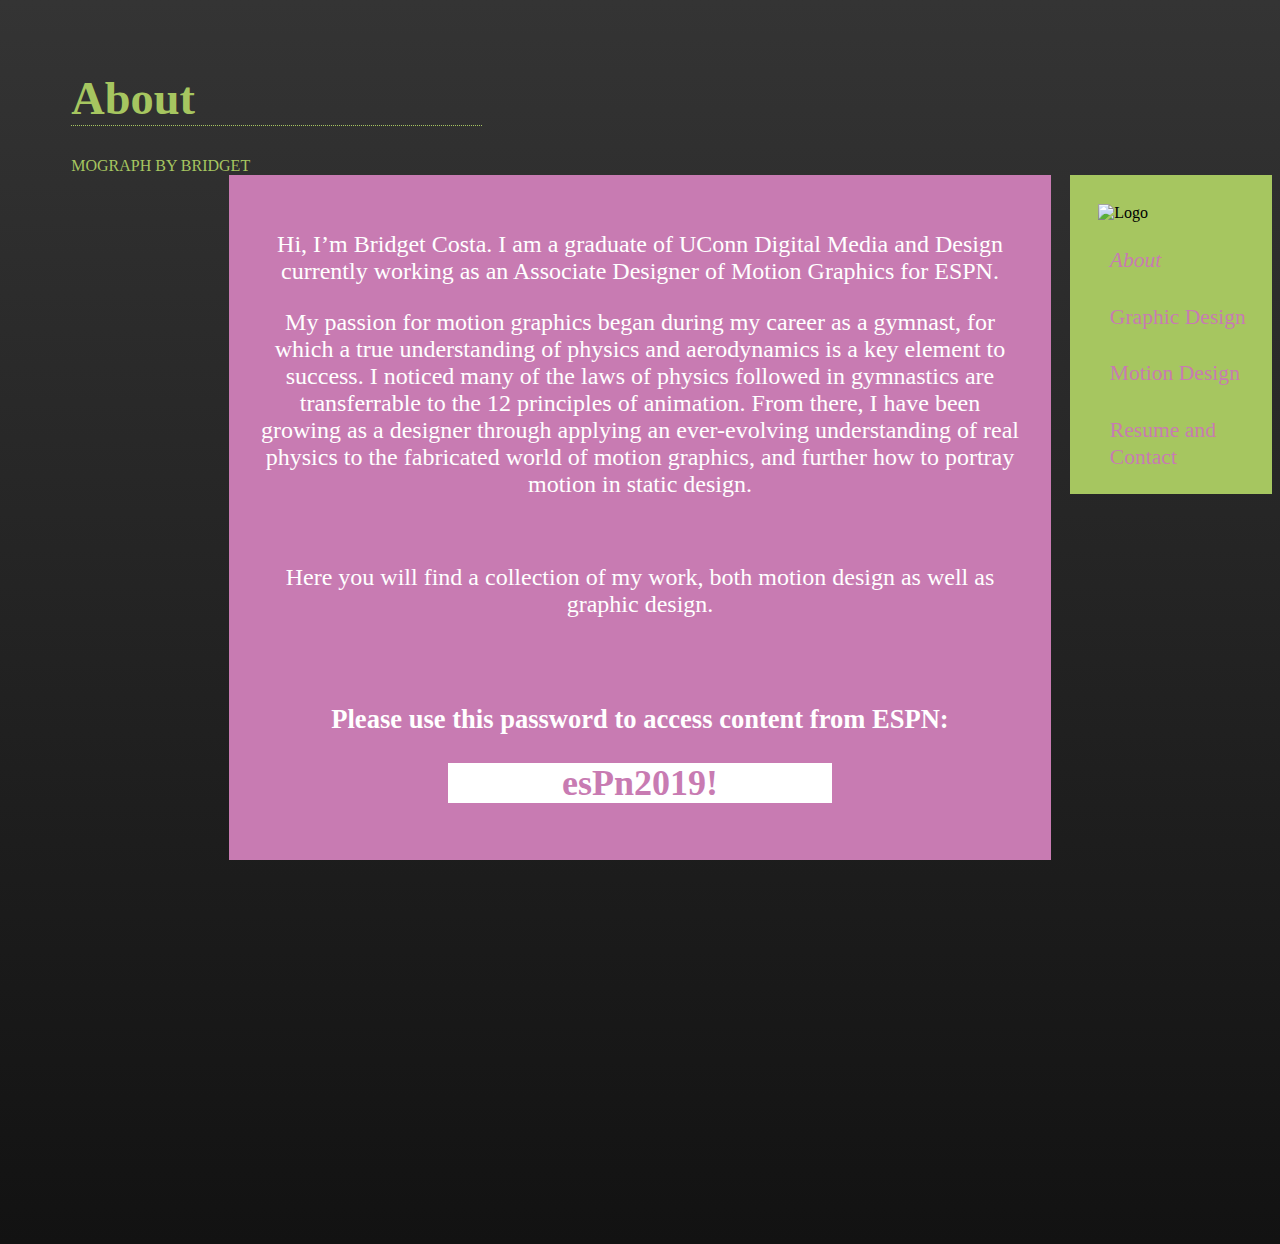
==== Index_MGBB.html @ c4e41a07 "Add files via upload" ====
<!doctype html>
<html>
<head>
<meta charset="UTF-8">
<title>About</title>
<link href="Index_MGBB.css" rel="stylesheet" type="text/css">
</head>
	
	
	<header>
		<h1>About</h1>
		<div id="mograph by bridget">MOGRAPH BY BRIDGET</div></header>

<body>
	<div id="menu">
		<img src="REEL/LOGO_Color.png" alt="Logo" id="menuLogo">
		<ul>
		<li class id="active"><a href="default.asp">About</a></li>
 		<li><a href="news.asp">Graphic Design</a></li>
  		<li><a href="contact.asp">Motion Design</a></li>
  		<li><a href="about.asp">Resume and Contact</a></li>
		</ul></div>
	
	<div id="content_R_parent">
	<div class="content_R" align="center">
	<p>Hi, I’m Bridget Costa. I am a graduate of UConn Digital Media and Design currently working as an Associate Designer of Motion Graphics for ESPN.
		</p>
		<p>My passion for motion graphics began during my career as a gymnast, for which a true understanding of physics and aerodynamics is a key element to success. I noticed many of the laws of physics followed in gymnastics are transferrable to the 12 principles of animation. From there, I have been growing as a designer through applying an ever-evolving understanding of real physics to the fabricated world of motion graphics, and further how to portray motion in static design.</p>
		<br>
		<p>Here you will find a collection of my work, both motion design as well as graphic design.</p> 
		<br> </br>
		<p id="sub"><b>Please use this password to access content from ESPN:</b></p>
		<p><span id="highlight"><b>esPn2019!</b></span></p>
		 
		
	</div>
	</div>
	
</body>
	
</html>
---- Index_MGBB.css ----
@charset "UTF-8";
/* CSS Document */


header{
	float:auto;	
	padding-right:30%;
	color:#A6C660;
	font-family: "Josefin Sans";
	margin-left:5%;
}
h1{
	padding-top:5%;
	font-family: "Josefin Sans";
	font-size:290%; 
	width:50%;
	border-bottom-style:dotted;
	border-bottom-width: thin;	
}
body{
background-image:linear-gradient(#343434,#121212);
	margin-top:2%;
	margin-bottom:30%;
}

h2{
	font-family:"Josefin Sans";
}
ul{
	float: right;
	list-style: none;
	font-family: 'Josefin Sans';
	font-size:150%;
	
	
}
li{
	padding-top:20%;
	display:block; /*makes entire area clickable, not just text*/
	height:100%;
	font-size:100%
}
li a{
	text-decoration:none;
	color:#c87bb2;
	height:100%;
	font-size:90%
	
}
#active{
	color:white;
	font-style: oblique;
	background:#FFD455;
	padding:1%;
	border-top-style:dotted; 
	border-top-width:1px;
	border-top-color:white;
	border-left-width:1px;
	border-left-style:dotted; 
	border-left-color:white;
	display:contents;
	width:auto;
}

#menu{
	background-color:#a6c660;
	height:100%;
	width: 15%;
	float:right;
	padding-right:1%
}
#menuLogo{
	height:60%;
	width:60%;
	float:right;
	padding-right:25%;
	padding-top:15%
}

p{
	font-size: 24px;
	font-family:"Thasadith";
	align:right;}
	
#content_R_parent{
	float:center;
	background-color:#C87BB2;
	padding:2.5% 2.5% 2.5% 2.5%;
	height:80%;
	width:60%;
	margin:auto;
}
.content_R{
	display:contents;
	background-color:#c87bb2;
	float:center;
	padding:2% 10% 10% 10%;	
	border:dotted;
	border-color: #ffd455;
	border-width: 2px 2px 2px 2px;
	color:white;
}
#sub{
	font-size:166%;
}
#highlight{
	color:#c87bb2;
	background-color:white;
	padding-left:15%;
	padding-right:15%;
	font-size:150%;
}
h3{
		font-family: "Josefin Sans";
		font-size:150%;
	}
footer{
	float:center;
	background-color:#a6c660;
	height:300%;
	padding-top:2%;
	padding-bottom:2%;
}
#footercontent{
	color:white;
	line-height:6%;
	font-size-adjust: auto;
	font-size:89%;
}
#footerEmail{
	font-size:90%;
}
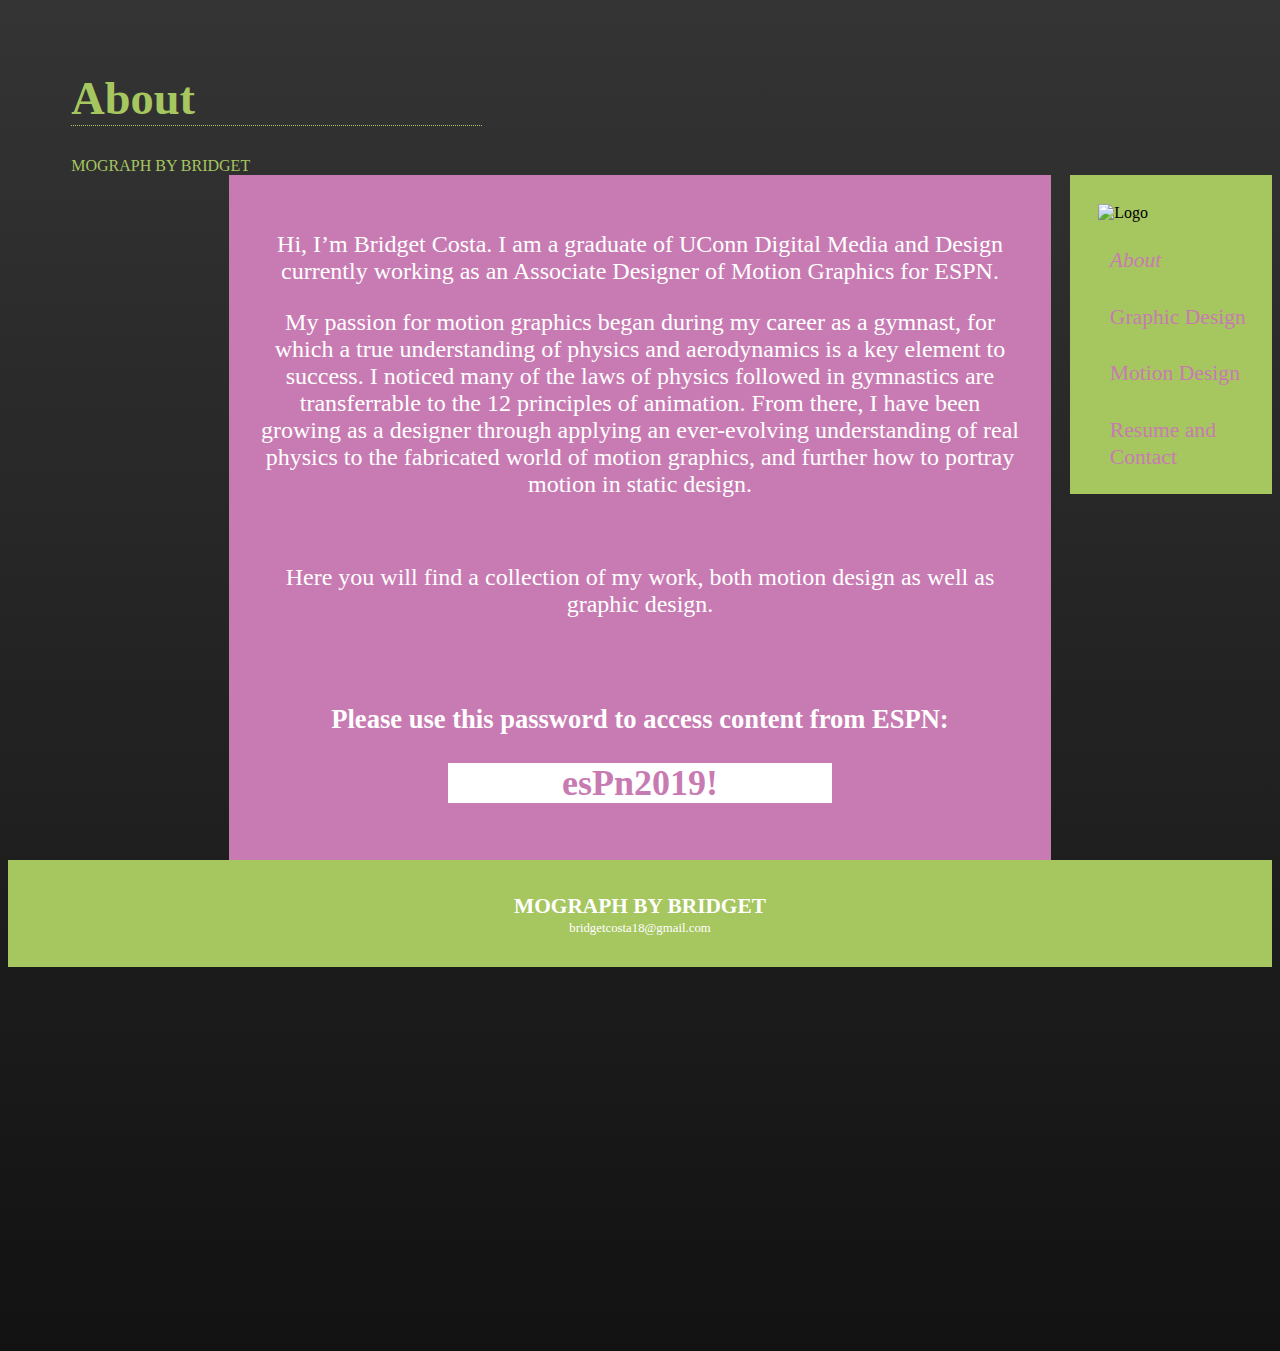
==== commit bf515fc7: "Add files via upload" ====
--- a/Index_MGBB.html
+++ b/Index_MGBB.html
@@ -9,7 +9,7 @@
 	
 	<header>
 		<h1>About</h1>
-		<div id="mograph by bridget">MOGRAPH BY BRIDGET</div></header>
+		<div class id="mographbybridget">MOGRAPH BY BRIDGET</div></header>
 
 <body>
 	<div id="menu">
@@ -37,5 +37,7 @@
 	</div>
 	
 </body>
+
+<footer><div class id="footercontent" align="center"><h3>MOGRAPH BY BRIDGET</h3><p id="footerEmail">bridgetcosta18@gmail.com</p></div></footer>
 	
 </html>
